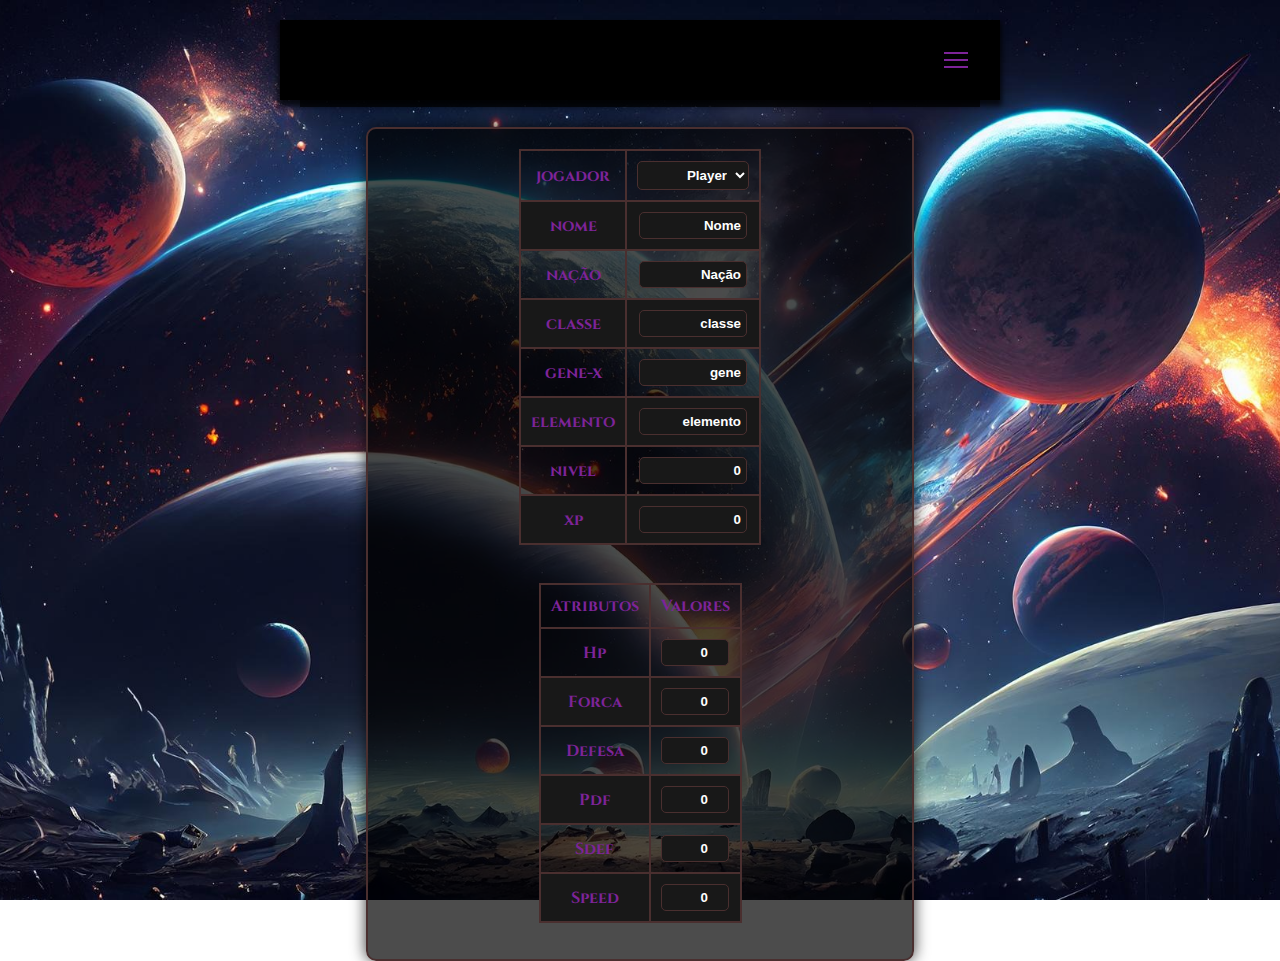
==== index.html @ 59dce278 "projeto inicial" ====
<!DOCTYPE html>
<html lang="pt-br">
<head>
    <meta charset="UTF-8">
    <meta name="viewport" content="width=device-width, initial-scale=1.0">
    
    <title>Drock</title>
    <link rel="icon" type="image/png" href="./images/icon.png">

    <!-- iCONS DO GOOGLE -->
    <link rel="stylesheet" 
    href="https://cdnjs.cloudflare.com/ajax/libs/font-awesome/6.4.2/css/all.min.css" 
    integrity="sha512-z3gLpd7yknf1YoNbCzqRKc4qyor8gaKU1qmn+CShxbuBusANI9QpRohGBreCFkKxLhei6S9CQXFEbbKuqLg0DA==" 
    crossorigin="anonymous" referrerpolicy="no-referrer" />

    <!-- FOLHAS DE ESTILO -->
    <link rel="stylesheet" href="./css/style-nav.css">
    <link rel="stylesheet" href="./css/style-ficha.css">

    <!-- SCRIPTS JS -->
    <script defer src="./js/script.js"></script>
    <script type="module" defer src="./js/FichaController.js"></script>
</head>
<body>
    <nav id="out-nav"></nav>
    
    <header class="titulo">
        <h1>Drock Verso</h1>
    </header>

    <main class="ficha-container">
        <section class="ficha-colum">
            <!-- Tabela de raça -->
            <table class="rpg-table">
                <tr>
                    <td>jogador</td>
                    <td>
                        <select name="jogador" id="selectJogador" class="dados-column">
                            <!-- As opções serão adicionadas aqui pelo JavaScript -->
                        </select>
                    </td>
                </tr>

                <tr>
                    <td>nome</td>
                    <td><input type="text" id="nome" name="nome" readOnly = true></td>
                </tr>
                <tr>
                    <td>nação</td>
                    <td><input type="text" id="nacao" name="nacao" readOnly = true></td>
                </tr>
                <tr>
                    <td>classe</td>
                    <td><input type="text" id="classe" name="classe" readOnly = true></td>
                </tr>

                <tr>
                    <td>gene-x</td>
                    <td><input type="text" id="gene" name="gene" readOnly = true></td>
                </tr>
                
                <tr>
                    <td>elemento</td>
                    <td><input type="text" id="elemento" name="elemento" readOnly = true></td>
                </tr>
                <tr>
                    <td>nivel</td>
                    <td><input type="text" id="nivel" name="nivel" readOnly = true></td>
                </tr>
                <tr>
                    <td>xp</td>
                    <td><input type="text" id="xp" name="xp" readOnly = true></td>
                </tr>
            </table>
                
            <br>

            <!-- Tabela de Atributos -->
            <table id="atributos" class="rpg-table">
                 <!-- As linhas e colunas serão adicionadas pelo JavaScript -->
                <thead></thead>
                <tbody></tbody>
            </table>

    </main>
</body>
</html>
---- css/style-nav.css ----
@import url('https://fonts.googleapis.com/css2?family=Uncial+Antiqua&display=swap');
@import url('./cores.css');

*{
    list-style: none;
    text-decoration: none;
}

body {
    box-sizing: border-box;
    color: var(--RPG-white);
    font-family: 'Uncial Antiqua', cursive;
}

.nav.scroll{
    background: var(--RPG-black-opacity);
    box-shadow: none; 
    transition: 0.8s;
}

.nav{
    width: 100%;
    max-width: var(--width-max);
    background: var(--RPG-black);
    display: flex;
    justify-content: space-between;
    align-items: center;
    position: fixed;
    height: 5rem;
    z-index: 100;
    box-shadow: 0 .25rem 5px 2px var(--RPG-black-opacity);
}  

.logo{
    align-items: center;
    padding-left: 2rem;
}

.logo a{
    font-size: 2rem;
}

.nav a{
    color: var(--RPG-white);
}

.nav a:hover{
    color: var(--highlight-color);
}

.navmenu{
    width: 100%;
    max-width: var(--width-max);
    position: absolute;
    top: 5rem;
    left: 0;
    height: 0;
    transition: 0.5s ease;
    text-align: right;
    visibility: hidden;
    background: var(--RPG-black);
}

.menu a{
    display: block;
    font-size: 1.2rem;
    letter-spacing: 2px;
    text-transform: uppercase;
    padding: .25rem 1.5rem .25rem 0;
}

.menu a:hover{
    color: var(--RPG-black);
    background: var(--RPG-gradient-violet);
}

.linha{
    display: block;
    width: 95%;
    height: 0.125rem;
    background: var(--RPG-white);
    opacity: 0.25;
    margin: 1rem auto;
}

.icons{
    display: flex;
    flex-direction: row;
    justify-content: flex-end;
    gap: 2rem;
    padding-right: 1.5rem;
}

.icons a{
    font-size: 2.5rem;

}

/*##############################################################################################*/
/*Estilo do Menu Hamburger*/
.btn-menu{
    background: none;
    border: none;
    display: flex;
    align-items: center;
    color: var(--highlight-color);
    padding-block: 1rem;
    cursor: pointer;
    padding-right: 2rem;
}

.hamburger{
    border-top: 0.125rem solid;
    width: 1.5rem;
}

.hamburger::before,
.hamburger::after{
    content: "";
    display: block;
    width: 1.5rem;
    height: 0.125rem;
    background: currentColor; /*Cor atual herdada*/
    margin-top: 0.3125rem;
    position: relative;
    transition: 0.3s;
}

/*##############################################################################################*/
/*Estilo do Menu Hamburger Ativo*/
.nav.active {
    background: var(--RPG-black);
}

.nav.active .navmenu{
    height: calc(100vh - 5rem);
    visibility: visible;
}

.nav.active .hamburger{
    border-top-color: transparent;
}

.nav.active .hamburger::before{
    transform: rotate(135deg);
}

.nav.active .hamburger::after{
    transform: rotate(-135deg);
    top: -0.4375rem;
}

/*##############################################################################################*/
.footer{
    background-color: var(--RPG-black);
    color: var(--RPG-violet);
    height: 4rem;
    display: flex;
    flex-direction: row;
    justify-content: space-around;
    align-items: center;
    font-weight: bold;
    font-size: 1.2rem;
}

.copiryt{
    display: flex;
    flex-direction: row;
    align-items: center;
    gap: .5rem;
}
---- css/style-ficha.css ----
@import url('https://fonts.googleapis.com/css2?family=Cinzel:wght@400;700&display=swap');
@import url('https://fonts.googleapis.com/css2?family=Sanchez:wght@400&display=swap');
@import url('./cores.css');

*{
    margin: 0;
    padding: 0;
}

body {
    margin: 0 auto;
    max-width: var(--width-max);
    background-image: url('../images/background-rpg.jpeg');
    background-size: cover;
    background-repeat: no-repeat;
    background-attachment: fixed; /* Dá um efeito de paralaxe */
    background-position: center;
}

header{
    padding-top: 6rem;
    font-family: 'Cinzel', serif;
}

.ficha-container{
    color: var(--highlight-color);
    font-weight: bold;
    font-family: 'Cinzel', serif;
    margin: 0 auto;
    padding: 1.25rem; /* 20px */
    width: 70%;
    background-color: var(--RPG-black-opacity);
    border: 0.125rem solid var(--border-color); /* 2px */
    border-radius: 0.625rem; /* 10px */
    box-shadow: 0 0 0.9375rem var(--box-shadow-color); /* 15px */

}

.ficha-row {
    display: flex;
    flex-direction: column;
}

.ficha-colum {
    margin: 0 auto;
}

header{
    display: flex;
    justify-content: center;
}

.titulo {
    color: var(--highlight-color);
    font-size: 1.8rem;
    margin: 1.25rem; 
    padding: 5px;
    background-color: var(--RPG-black-opacity);
}

.rpg-table {
    /* width: 100%; */
    margin: 0 auto;
    text-align: center;
    border-collapse: collapse;
    margin-bottom: 1rem;
}

.rpg-table th, .rpg-table td {
    padding: 0.625rem;
    border: 0.125rem solid var(--border-color);
}

.rpg-table input[type="text"],
.rpg-table input[type="number"],
.rpg-table select {
    padding: 0.3125rem; /* 5px */
    color: var(--RPG-white);
    font-weight: 600;
    text-align: right;
    background-color: var(--input-bg);
    border: 0.0625rem solid var(--border-color); /* 1px */
    border-radius: 0.3125rem; /* 5px */
}

.rpg-table input[type="text"]{
    width: 6rem;
}

.rpg-table input[type="number"]{
    width: 3.5rem;
}

.rpg-table tr:nth-child(even) {
    background-color: var(--row-alt-bg);
}

.rpg-table input[type="text"]:focus,
.rpg-table input[type="number"]:focus,
.rpg-table select:focus {
    outline: none;
    border-color: var(--highlight-color);
}

.rpg-table .dados-column {
    width: 7rem; 
}

.especial {
    text-transform: capitalize; /* Capitaliza a primeira letra de cada palavra */
    white-space: pre; /* Preserve espaços em branco */
}

.especial::after {
    content: ' '; /* Adiciona um espaço após a palavra "especial" */
}

/* Se quiser, você pode usar um pseudo-elemento para separar as palavras */
.especial {
    display: inline-block; /* Garante que o pseudo-elemento funcione corretamente */
}
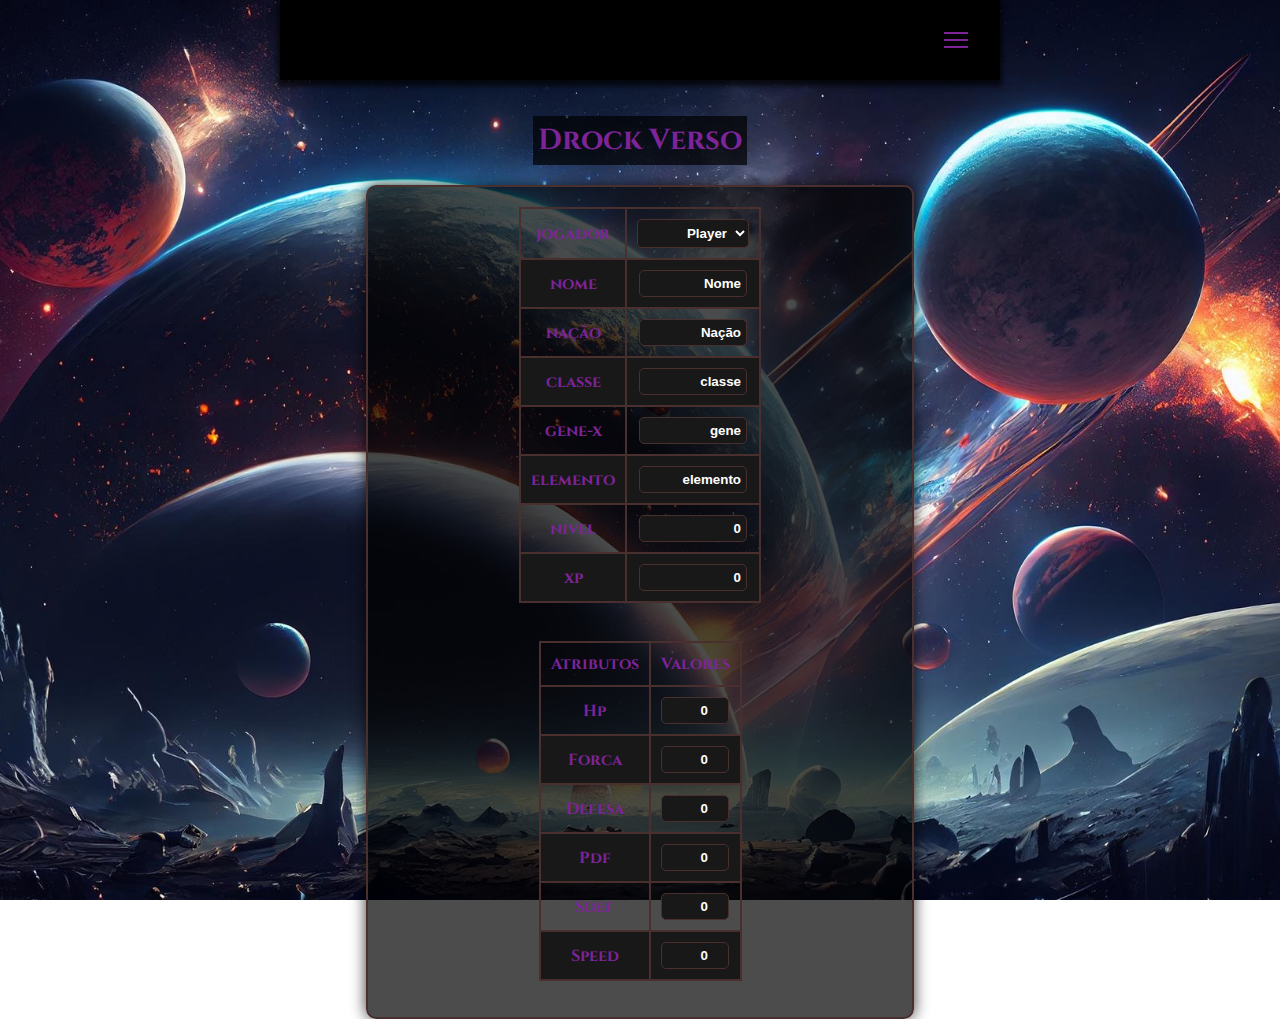
==== commit ded329b4: "ajuste" ====
--- a/index.html
+++ b/index.html
@@ -24,8 +24,8 @@
 <body>
     <nav id="out-nav"></nav>
     
-    <header class="titulo">
-        <h1>Drock Verso</h1>
+    <header>
+        <h1 class="titulo">Drock Verso</h1>
     </header>
 
     <main class="ficha-container">
